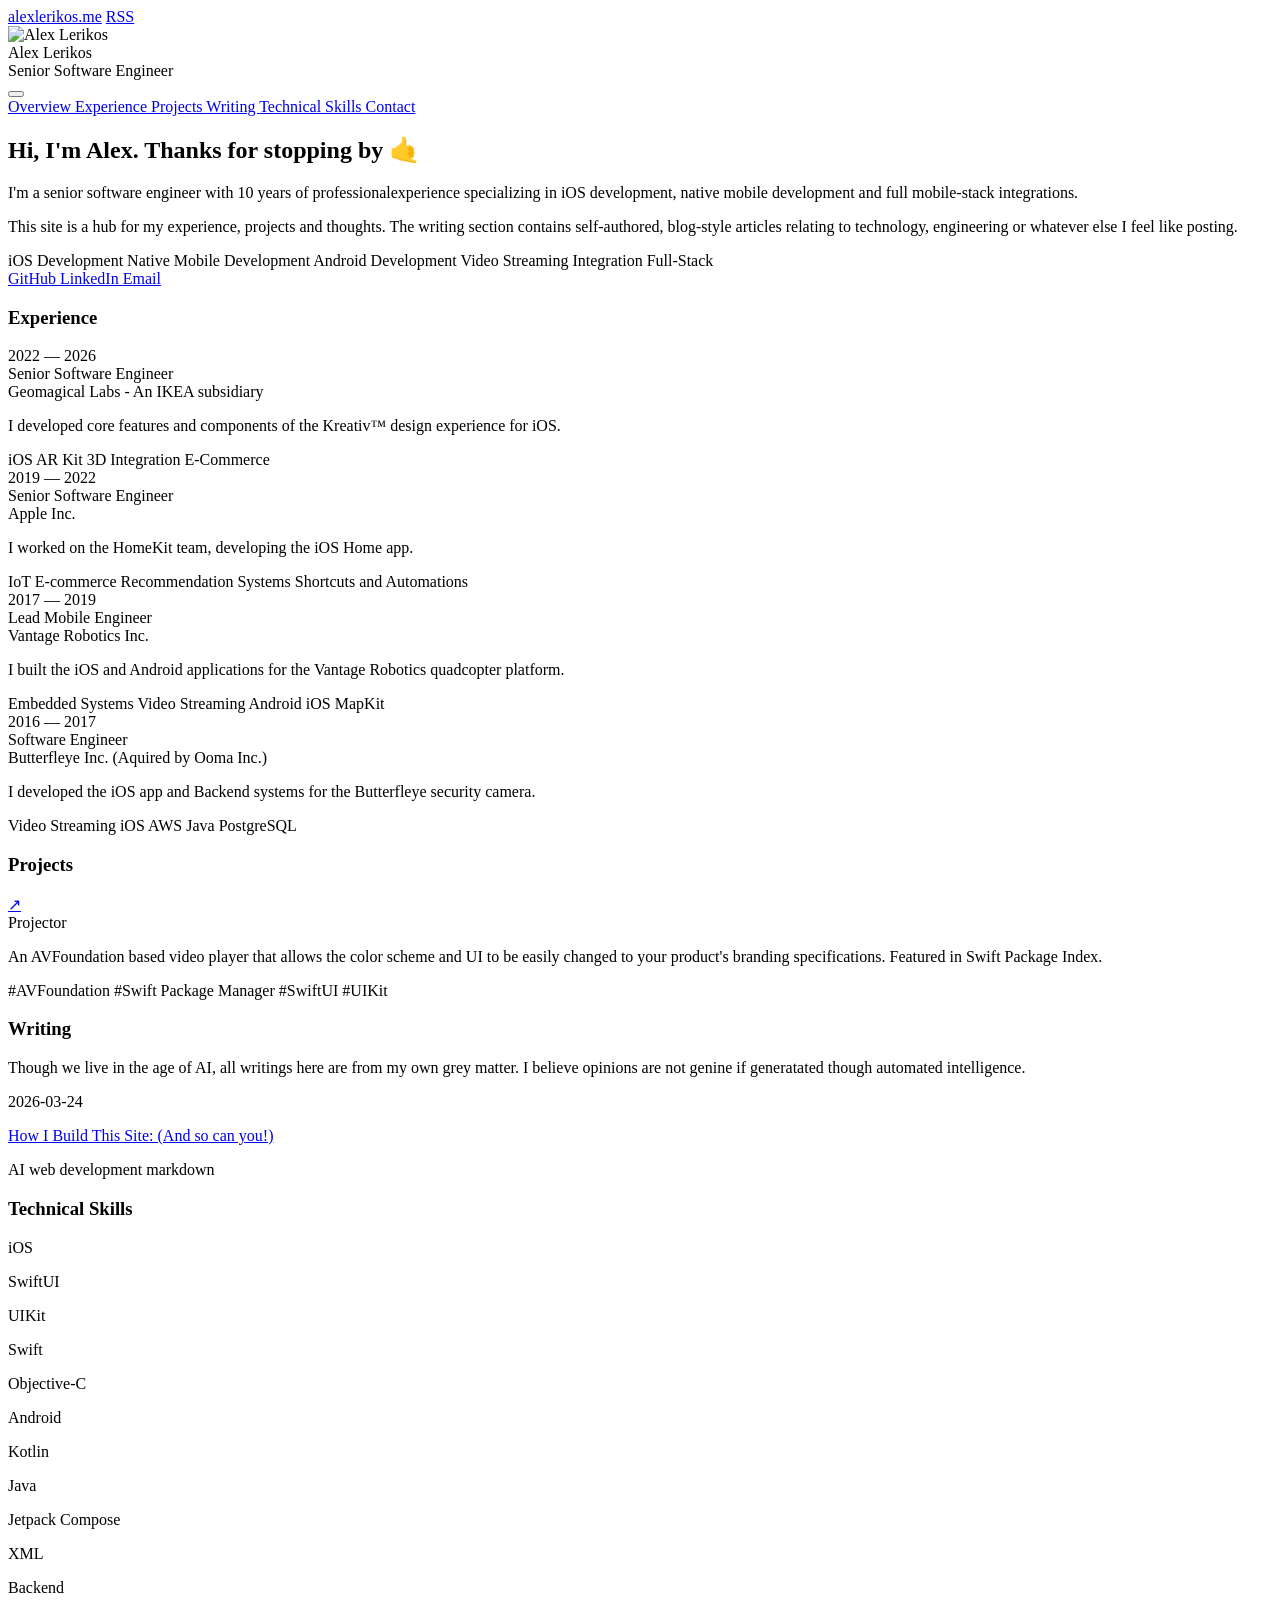
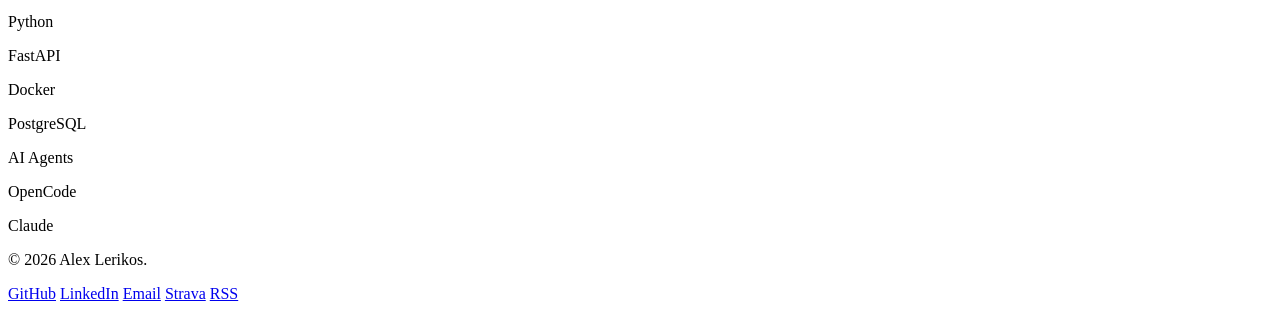
==== public/alexlerikos.me/index.html @ e679f63d "updated article and moved writing prompt below writing page" ====
<!doctype html>
<html lang="en">
    <head>
        <meta charset="UTF-8" />
        <meta name="viewport" content="width=device-width, initial-scale=1.0" />
        <title>alexlerikos.me</title>
        <link rel="icon" href="/assets/favicon.ico" sizes="32x32" />
        <link rel="icon" href="/assets/favicon.svg" type="image/svg+xml" />
        <link rel="stylesheet" href="/style.css" />
        <link
            rel="alternate"
            type="application/rss+xml"
            title="alexlerikos.me"
            href="/feed/"
        />
    </head>
    <body class="page-index">
        <!-- top nav kept in DOM for pandoc (hidden by CSS on index) -->
        <nav>
            <div class="name-rss">
                <a class="name-mark" href="/">alexlerikos.me</a>
                <a href="/feed/" class="rss-feed-link"
                    ><span class="rss-icon"></span> RSS</a
                >
            </div>
        </nav>

        <!-- Sidebar -->
        <aside class="sidebar">
            <div class="sidebar-profile">
                <img
                    alt="Alex Lerikos"
                    class="sidebar-photo"
                    src="/profile.webp"
                />
                <div class="sidebar-name">Alex Lerikos</div>
                <div class="sidebar-title">Senior Software Engineer</div>
                <div class="sidebar-social">
                    <a
                        href="https://github.com/alexlerikos"
                        class="social-link social-github"
                        aria-label="GitHub"
                    ></a>
                    <a
                        href="https://www.linkedin.com/in/alex-lerikos-b4122a3b"
                        class="social-link social-linkedin"
                        aria-label="LinkedIn"
                    ></a>
                    <a
                        href="mailto:alex@alexlerikos.me"
                        class="social-link social-email"
                        aria-label="Email"
                    ></a>
                    <a
                        href="https://www.strava.com/athletes/580787"
                        class="social-link social-strava"
                        aria-label="Strava"
                    ></a>
                    <a
                        href="/feed/"
                        class="social-link social-rss"
                        aria-label="RSS Feed"
                    ></a>
                </div>
            </div>
            <button
                class="sidebar-menu-toggle"
                aria-label="Toggle navigation"
                aria-expanded="false"
                aria-controls="sidebar-nav"
            >
                <span class="sidebar-menu-icon"></span>
            </button>
            <nav class="sidebar-nav" id="sidebar-nav">
                <a href="#overview">
                    <span class="nav-icon nav-icon-person"></span>
                    Overview
                </a>
                <a href="#experience">
                    <span class="nav-icon nav-icon-work"></span>
                    Experience
                </a>
                <a href="#projects">
                    <span class="nav-icon nav-icon-terminal"></span>
                    Projects
                </a>
                <a href="#articles">
                    <span class="nav-icon nav-icon-article"></span>
                    Writing
                </a>
                <a href="#skills">
                    <span class="nav-icon nav-icon-layers"></span>
                    Technical Skills
                </a>
                <a href="#contact">
                    <span class="nav-icon nav-icon-mail"></span>
                    Contact
                </a>
            </nav>
        </aside>

        <!-- Content -->
        <main class="index-main">
            <!-- Overview -->
            <section class="index-section" id="overview">
                <div class="editorial-grid">
                    <div>
                        <h2 class="hero-headline">
                            Hi, I'm Alex. Thanks for stopping by 🤙
                        </h2>
                        <p class="hero-body">
                            I'm a senior software engineer with 10 years of
                            professionalexperience specializing in iOS
                            development, native mobile development and full
                            mobile-stack integrations.
                        </p>
                        <p class="hero-body">
                            This site is a hub for my experience, projects and
                            thoughts. The writing section contains self-authored, blog-style
                            articles relating to technology, engineering or
                            whatever else I feel like posting.
                        </p>
                        <div class="hero-tags">
                            <span class="hero-tag">iOS Development</span>
                            <span class="hero-tag"
                                >Native Mobile Development</span
                            >
                            <span class="hero-tag">Android Development</span>
                            <span class="hero-tag"
                                >Video Streaming Integration</span
                            >
                            <span class="hero-tag">Full-Stack</span>
                        </div>
                        <div class="hero-links">
                            <a href="https://github.com/alexlerikos">
                                <span
                                    class="link-icon social-link social-github"
                                ></span>
                                GitHub
                            </a>
                            <a
                                href="https://www.linkedin.com/in/alex-lerikos-b4122a3b"
                            >
                                <span
                                    class="link-icon social-link social-linkedin"
                                ></span>
                                LinkedIn
                            </a>
                            <a href="mailto:alex@alexlerikos.me">
                                <span
                                    class="link-icon social-link social-email"
                                ></span>
                                Email
                            </a>
                        </div>
                    </div>
                </div>
            </section>

            <!-- Experience -->
            <section class="index-section" id="experience">
                <h3 class="section-heading">Experience</h3>
                <div>
                    <div class="exp-item">
                        <div class="exp-date">2022 &mdash; 2026</div>
                        <div>
                            <div class="exp-role">Senior Software Engineer</div>
                            <div class="exp-company">
                                Geomagical Labs - An IKEA subsidiary
                            </div>
                            <p class="exp-desc">
                                I developed core features and components of the
                                Kreativ™ design experience for iOS.
                            </p>
                            <div class="exp-tags">
                                <span class="exp-tag">iOS</span>
                                <span class="exp-tag">AR Kit</span>
                                <span class="exp-tag">3D Integration</span>
                                <span class="exp-tag">E-Commerce</span>
                            </div>
                        </div>
                    </div>
                    <div class="exp-item">
                        <div class="exp-date">2019 &mdash; 2022</div>
                        <div>
                            <div class="exp-role">Senior Software Engineer</div>
                            <div class="exp-company">Apple Inc.</div>
                            <p class="exp-desc">
                                I worked on the HomeKit team, developing the iOS
                                Home app.
                            </p>
                            <div class="exp-tags">
                                <span class="exp-tag">IoT</span>
                                <span class="exp-tag">E-commerce</span>
                                <span class="exp-tag"
                                    >Recommendation Systems</span
                                >
                                <span class="exp-tag"
                                    >Shortcuts and Automations</span
                                >
                            </div>
                        </div>
                    </div>
                    </div>
                    <div class="exp-item">
                        <div class="exp-date">2017 &mdash; 2019</div>
                        <div>
                            <div class="exp-role">Lead Mobile Engineer</div>
                            <div class="exp-company">Vantage Robotics Inc.</div>
                            <p class="exp-desc">
                                I built the iOS and Android applications for the
                                Vantage Robotics quadcopter platform.
                            </p>
                            <div class="exp-tags">
                                <span class="exp-tag">Embedded Systems</span>
                                <span class="exp-tag">Video Streaming</span>
                                <span class="exp-tag">Android</span>
                                <span class="exp-tag">iOS</span>
                                <span class="exp-tag">MapKit</span>
                            </div>
                        </div>
                    </div>
                    <div class="exp-item">
                        <div class="exp-date">2016 &mdash; 2017</div>
                        <div>
                            <div class="exp-role">Software Engineer</div>
                            <div class="exp-company">
                                Butterfleye Inc. (Aquired by Ooma Inc.)
                            </div>
                            <p class="exp-desc">
                                I developed the iOS app and Backend systems for
                                the Butterfleye security camera.
                            </p>
                            <div class="exp-tags">
                                <span class="exp-tag">Video Streaming</span>
                                <span class="exp-tag">iOS</span>
                                <span class="exp-tag">AWS</span>
                                <span class="exp-tag">Java</span>
                                <span class="exp-tag">PostgreSQL</span>
                            </div>
                        </div>
                    </div>
                </div>
            </section>

            <!-- Projects -->
            <section class="index-section" id="projects">
                <h3 class="section-heading">Projects</h3>
                <div class="project-grid">
                    <div class="project-card">
                        <div class="project-card-header">
                            <span class="project-card-icon icon-hub"></span>
                            <a class="project-card-link" href="https://github.com/alexlerikos/Projector"> &nearr; </a>
                        </div>
                        <div class="project-card-title">
                            Projector
                        </div>
                        <p class="project-card-desc">
                            An AVFoundation based video player that allows the color scheme and UI to be easily changed to your product's branding specifications.
                            Featured in Swift Package Index.
                        </p>
                        <div class="project-card-tags">
                            <span>#AVFoundation</span>
                            <span>#Swift Package Manager</span>
                            <span>#SwiftUI</span>
                            <span>#UIKit</span>
                        </div>
                    </div>
                </div>
            </section>

            <!-- Articles (dynamic — pandoc injects here) -->
            <section class="index-section" id="articles">
                <h3 class="section-heading">Writing</h3>
                <p class="hero-body">
                    Though we live in the age of AI, all writings here
                    are from my own grey matter. I believe opinions
                    are not genine if generatated though automated
                    intelligence.
                </p>
                <div class="post-list">
                <div class="post-item">
                <p><span class="post-date">2026-03-24</span></p>
                <p><a href="/writing/article-1-How-I-Built-This-Site/"
                class="post-title">How I Build This Site: (And so can
                you!)</a></p>
                <div class="post-tags">
                <p><span class="tag">AI</span> <span class="tag">web
                development</span> <span class="tag">markdown</span></p>
                </div>
                </div>
                </div>
            </section>

            <!-- Skills -->
            <section class="index-section" id="skills">
                <h3 class="section-heading">Technical Skills</h3>
                    <div class="tech-stack-grid">
                        <div>
                            <p class="tech-stack-category">iOS</p>
                            <p class="tech-stack-items">
                                SwiftUI
                            </p>
                            <p class="tech-stack-items">
                                UIKit
                            </p>
                            <p class="tech-stack-items">
                                Swift
                            </p>
                            <p class="tech-stack-items">
                                Objective-C
                            </p>
                        </div>
                        <div>
                            <p class="tech-stack-category">Android</p>
                            <p class="tech-stack-items">
                                Kotlin
                            </p>
                            <p class="tech-stack-items">
                                Java
                            </p>
                            <p class="tech-stack-items">
                                Jetpack Compose
                            </p>
                            <p class="tech-stack-items">
                                XML
                            </p>
                        </div>
                        <div>
                            <p class="tech-stack-category">Backend</p>
                            <p class="tech-stack-items">
                                Python
                            </p>
                            <p class="tech-stack-items">
                                FastAPI
                            </p>
                            <p class="tech-stack-items">
                                Docker
                            </p>
                            <p class="tech-stack-items">
                                PostgreSQL
                            </p>
                        </div>
                        <div>
                            <p class="tech-stack-category">AI Agents</p>
                            <p class="tech-stack-items">
                                OpenCode
                            </p>
                            <p class="tech-stack-items">
                                Claude
                            </p>
                        </div>
                    </div>
            </section>

            <!-- Footer -->
            <footer class="index-footer" id="contact">
                <p class="index-footer-copy">&copy; 2026 Alex Lerikos.</p>
                <div class="index-footer-links">
                    <a href="https://github.com/alexlerikos">GitHub</a>
                    <a href="https://www.linkedin.com/in/alex-lerikos-b4122a3b"
                        >LinkedIn</a
                    >
                    <a href="mailto:alex@alexlerikos.me">Email</a>
                    <a href="https://www.strava.com/athletes/580787">Strava</a>
                    <a href="/feed/">RSS</a>
                </div>
            </footer>
        </main>
        <script>
            (function () {
                var btn = document.querySelector(".sidebar-menu-toggle");
                var aside = document.querySelector(".sidebar");
                if (!btn) return;
                btn.addEventListener("click", function () {
                    var open = aside.classList.toggle("nav-open");
                    btn.setAttribute("aria-expanded", open ? "true" : "false");
                });
                document.addEventListener("click", function (e) {
                    if (!aside.contains(e.target)) {
                        aside.classList.remove("nav-open");
                        btn.setAttribute("aria-expanded", "false");
                    }
                });
                aside.querySelectorAll(".sidebar-nav a").forEach(function (a) {
                    a.addEventListener("click", function () {
                        aside.classList.remove("nav-open");
                        btn.setAttribute("aria-expanded", "false");
                    });
                });
            })();
        </script>
    </body>
</html>
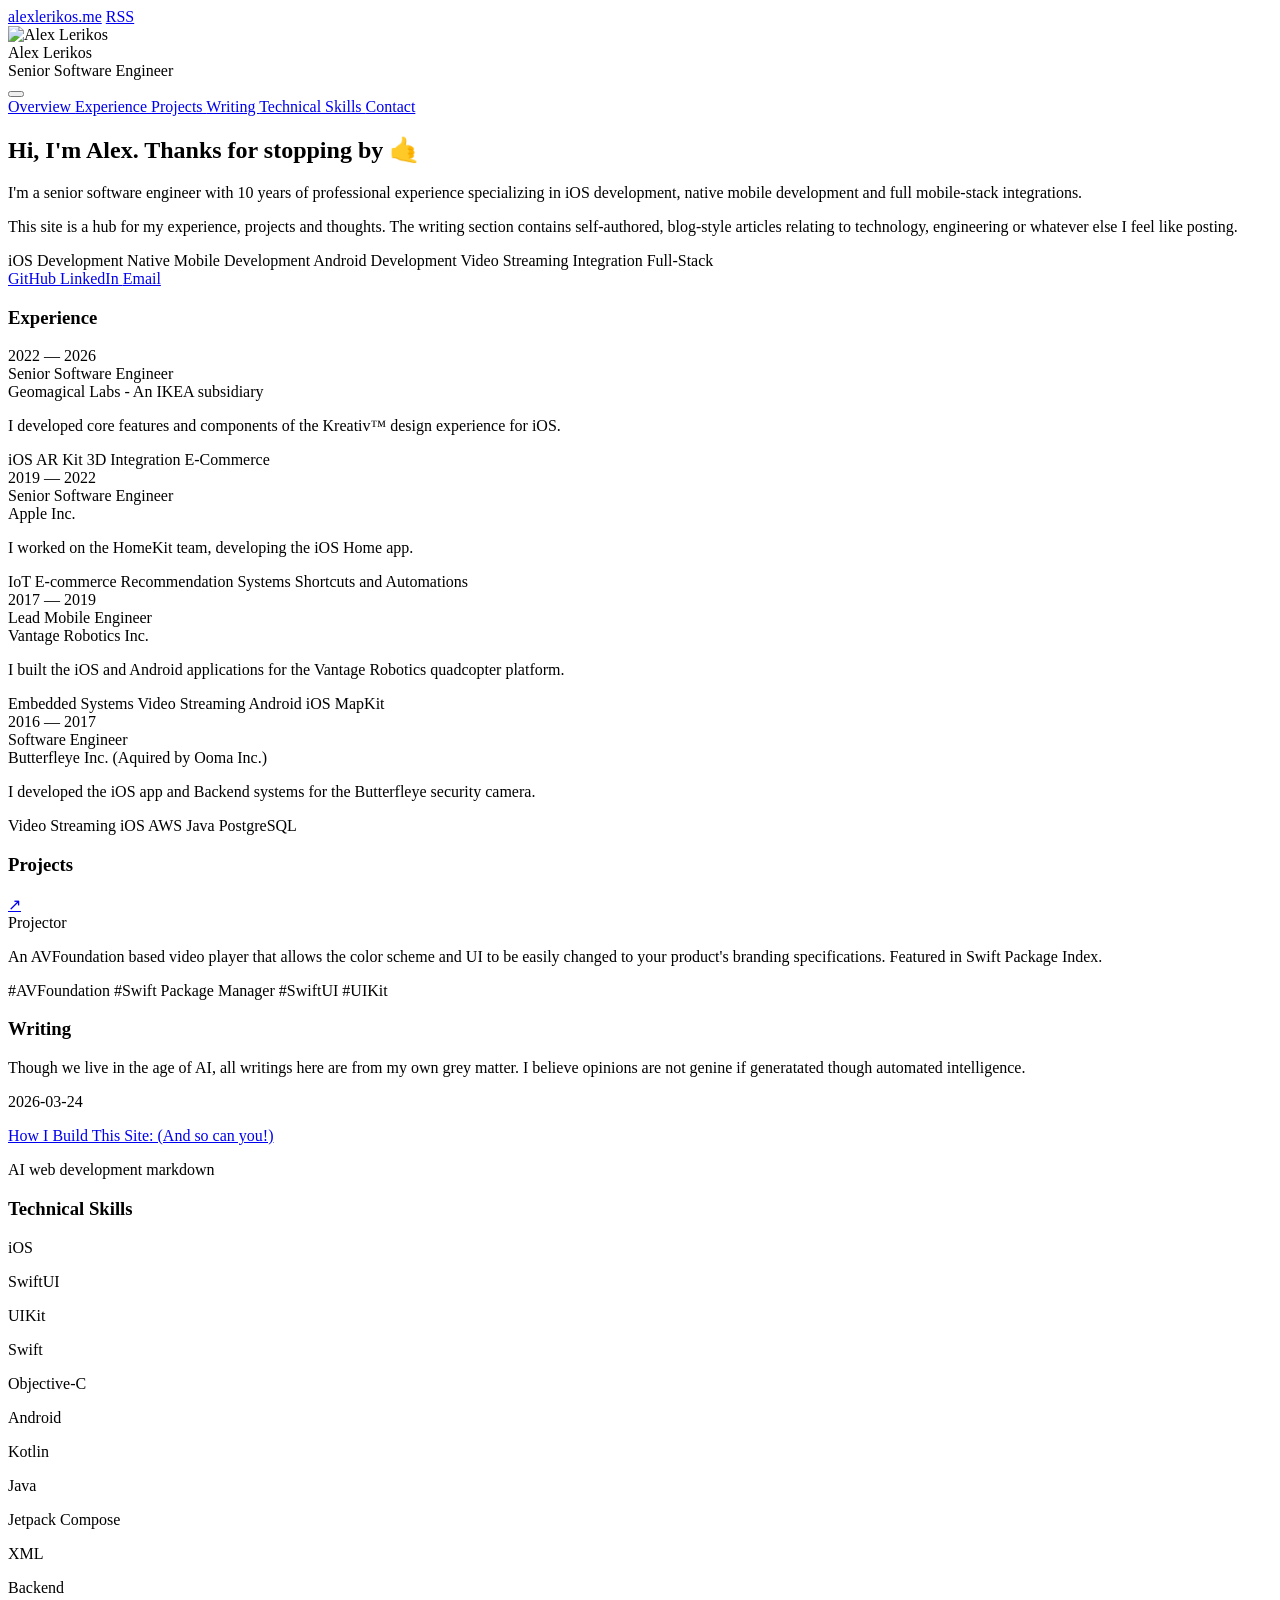
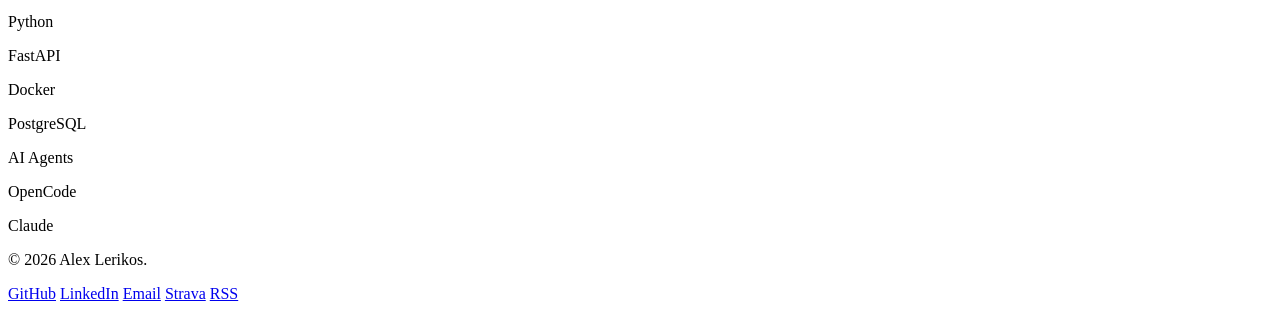
==== commit aa9640e4: "updated" ====
--- a/public/alexlerikos.me/index.html
+++ b/public/alexlerikos.me/index.html
@@ -110,7 +110,7 @@
                         </h2>
                         <p class="hero-body">
                             I'm a senior software engineer with 10 years of
-                            professionalexperience specializing in iOS
+                            professional experience specializing in iOS
                             development, native mobile development and full
                             mobile-stack integrations.
                         </p>
@@ -272,7 +272,7 @@
             <!-- Articles (dynamic — pandoc injects here) -->
             <section class="index-section" id="articles">
                 <h3 class="section-heading">Writing</h3>
-                <p class="hero-body">
+                <p class="writing-desc">
                     Though we live in the age of AI, all writings here
                     are from my own grey matter. I believe opinions
                     are not genine if generatated though automated
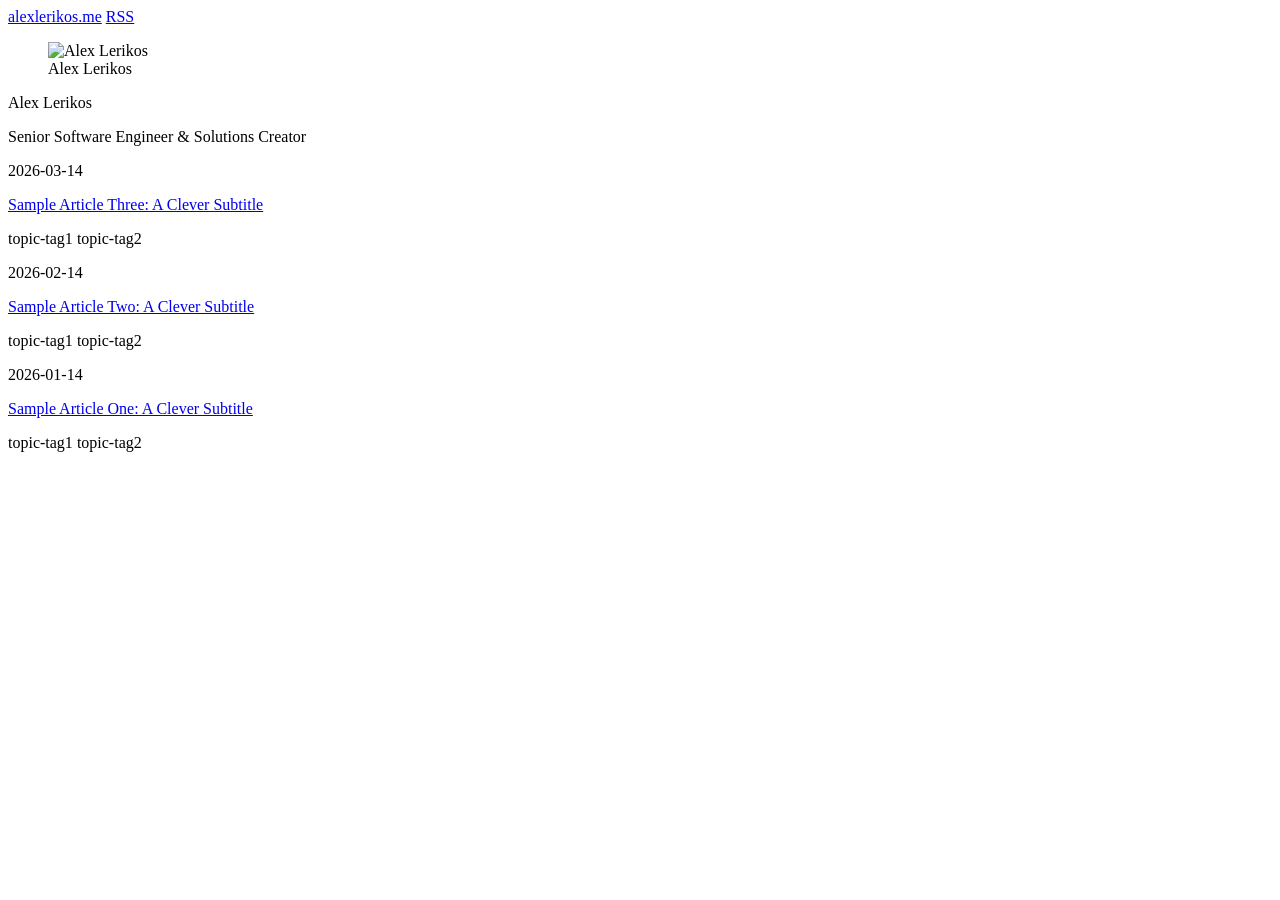
==== commit fe30f5de: "Revert "Layout 2.0"" ====
--- a/public/alexlerikos.me/index.html
+++ b/public/alexlerikos.me/index.html
@@ -4,8 +4,8 @@
         <meta charset="UTF-8" />
         <meta name="viewport" content="width=device-width, initial-scale=1.0" />
         <title>alexlerikos.me</title>
-        <link rel="icon" href="/assets/favicon.ico" sizes="32x32" />
-        <link rel="icon" href="/assets/favicon.svg" type="image/svg+xml" />
+        <link rel="icon" href="/favicon.ico" sizes="32x32" />
+        <link rel="icon" href="/favicon.svg" type="image/svg+xml" />
         <link rel="stylesheet" href="/style.css" />
         <link
             rel="alternate"
@@ -15,7 +15,6 @@
         />
     </head>
     <body class="page-index">
-        <!-- top nav kept in DOM for pandoc (hidden by CSS on index) -->
         <nav>
             <div class="name-rss">
                 <a class="name-mark" href="/">alexlerikos.me</a>
@@ -25,370 +24,59 @@
             </div>
         </nav>
 
-        <!-- Sidebar -->
-        <aside class="sidebar">
-            <div class="sidebar-profile">
-                <img
-                    alt="Alex Lerikos"
-                    class="sidebar-photo"
-                    src="/profile.webp"
-                />
-                <div class="sidebar-name">Alex Lerikos</div>
-                <div class="sidebar-title">Senior Software Engineer</div>
-                <div class="sidebar-social">
-                    <a
-                        href="https://github.com/alexlerikos"
-                        class="social-link social-github"
-                        aria-label="GitHub"
-                    ></a>
-                    <a
-                        href="https://www.linkedin.com/in/alex-lerikos-b4122a3b"
-                        class="social-link social-linkedin"
-                        aria-label="LinkedIn"
-                    ></a>
-                    <a
-                        href="mailto:alex@alexlerikos.me"
-                        class="social-link social-email"
-                        aria-label="Email"
-                    ></a>
-                    <a
-                        href="https://www.strava.com/athletes/580787"
-                        class="social-link social-strava"
-                        aria-label="Strava"
-                    ></a>
-                    <a
-                        href="/feed/"
-                        class="social-link social-rss"
-                        aria-label="RSS Feed"
-                    ></a>
-                </div>
+        <section>
+            <div class="profile">
+            <figure>
+            <img src="/profile.webp" class="profile-photo"
+            alt="Alex Lerikos" />
+            <figcaption aria-hidden="true">Alex Lerikos</figcaption>
+            </figure>
+            <p><span class="profile-name">Alex Lerikos</span></p>
+            <p><span class="profile-title">Senior Software Engineer
+            &amp; Solutions Creator</span></p>
+            <div class="social-links">
+            <p><a href="https://github.com/alexlerikos"
+            class="social-link social-github" aria-label="GitHub"></a>
+            <a href="https://www.linkedin.com/in/alex-lerikos-b4122a3b"
+            class="social-link social-linkedin"
+            aria-label="LinkedIn"></a> <a
+            href="https://www.strava.com/athletes/580787"
+            class="social-link social-strava"
+            aria-label="Strava"></a></p>
             </div>
-            <button
-                class="sidebar-menu-toggle"
-                aria-label="Toggle navigation"
-                aria-expanded="false"
-                aria-controls="sidebar-nav"
-            >
-                <span class="sidebar-menu-icon"></span>
-            </button>
-            <nav class="sidebar-nav" id="sidebar-nav">
-                <a href="#overview">
-                    <span class="nav-icon nav-icon-person"></span>
-                    Overview
-                </a>
-                <a href="#experience">
-                    <span class="nav-icon nav-icon-work"></span>
-                    Experience
-                </a>
-                <a href="#projects">
-                    <span class="nav-icon nav-icon-terminal"></span>
-                    Projects
-                </a>
-                <a href="#articles">
-                    <span class="nav-icon nav-icon-article"></span>
-                    Writing
-                </a>
-                <a href="#skills">
-                    <span class="nav-icon nav-icon-layers"></span>
-                    Technical Skills
-                </a>
-                <a href="#contact">
-                    <span class="nav-icon nav-icon-mail"></span>
-                    Contact
-                </a>
-            </nav>
-        </aside>
-
-        <!-- Content -->
-        <main class="index-main">
-            <!-- Overview -->
-            <section class="index-section" id="overview">
-                <div class="editorial-grid">
-                    <div>
-                        <h2 class="hero-headline">
-                            Hi, I'm Alex. Thanks for stopping by 🤙
-                        </h2>
-                        <p class="hero-body">
-                            I'm a senior software engineer with 10 years of
-                            professional experience specializing in iOS
-                            development, native mobile development and full
-                            mobile-stack integrations.
-                        </p>
-                        <p class="hero-body">
-                            This site is a hub for my experience, projects and
-                            thoughts. The writing section contains self-authored, blog-style
-                            articles relating to technology, engineering or
-                            whatever else I feel like posting.
-                        </p>
-                        <div class="hero-tags">
-                            <span class="hero-tag">iOS Development</span>
-                            <span class="hero-tag"
-                                >Native Mobile Development</span
-                            >
-                            <span class="hero-tag">Android Development</span>
-                            <span class="hero-tag"
-                                >Video Streaming Integration</span
-                            >
-                            <span class="hero-tag">Full-Stack</span>
-                        </div>
-                        <div class="hero-links">
-                            <a href="https://github.com/alexlerikos">
-                                <span
-                                    class="link-icon social-link social-github"
-                                ></span>
-                                GitHub
-                            </a>
-                            <a
-                                href="https://www.linkedin.com/in/alex-lerikos-b4122a3b"
-                            >
-                                <span
-                                    class="link-icon social-link social-linkedin"
-                                ></span>
-                                LinkedIn
-                            </a>
-                            <a href="mailto:alex@alexlerikos.me">
-                                <span
-                                    class="link-icon social-link social-email"
-                                ></span>
-                                Email
-                            </a>
-                        </div>
-                    </div>
-                </div>
-            </section>
-
-            <!-- Experience -->
-            <section class="index-section" id="experience">
-                <h3 class="section-heading">Experience</h3>
-                <div>
-                    <div class="exp-item">
-                        <div class="exp-date">2022 &mdash; 2026</div>
-                        <div>
-                            <div class="exp-role">Senior Software Engineer</div>
-                            <div class="exp-company">
-                                Geomagical Labs - An IKEA subsidiary
-                            </div>
-                            <p class="exp-desc">
-                                I developed core features and components of the
-                                Kreativ™ design experience for iOS.
-                            </p>
-                            <div class="exp-tags">
-                                <span class="exp-tag">iOS</span>
-                                <span class="exp-tag">AR Kit</span>
-                                <span class="exp-tag">3D Integration</span>
-                                <span class="exp-tag">E-Commerce</span>
-                            </div>
-                        </div>
-                    </div>
-                    <div class="exp-item">
-                        <div class="exp-date">2019 &mdash; 2022</div>
-                        <div>
-                            <div class="exp-role">Senior Software Engineer</div>
-                            <div class="exp-company">Apple Inc.</div>
-                            <p class="exp-desc">
-                                I worked on the HomeKit team, developing the iOS
-                                Home app.
-                            </p>
-                            <div class="exp-tags">
-                                <span class="exp-tag">IoT</span>
-                                <span class="exp-tag">E-commerce</span>
-                                <span class="exp-tag"
-                                    >Recommendation Systems</span
-                                >
-                                <span class="exp-tag"
-                                    >Shortcuts and Automations</span
-                                >
-                            </div>
-                        </div>
-                    </div>
-                    </div>
-                    <div class="exp-item">
-                        <div class="exp-date">2017 &mdash; 2019</div>
-                        <div>
-                            <div class="exp-role">Lead Mobile Engineer</div>
-                            <div class="exp-company">Vantage Robotics Inc.</div>
-                            <p class="exp-desc">
-                                I built the iOS and Android applications for the
-                                Vantage Robotics quadcopter platform.
-                            </p>
-                            <div class="exp-tags">
-                                <span class="exp-tag">Embedded Systems</span>
-                                <span class="exp-tag">Video Streaming</span>
-                                <span class="exp-tag">Android</span>
-                                <span class="exp-tag">iOS</span>
-                                <span class="exp-tag">MapKit</span>
-                            </div>
-                        </div>
-                    </div>
-                    <div class="exp-item">
-                        <div class="exp-date">2016 &mdash; 2017</div>
-                        <div>
-                            <div class="exp-role">Software Engineer</div>
-                            <div class="exp-company">
-                                Butterfleye Inc. (Aquired by Ooma Inc.)
-                            </div>
-                            <p class="exp-desc">
-                                I developed the iOS app and Backend systems for
-                                the Butterfleye security camera.
-                            </p>
-                            <div class="exp-tags">
-                                <span class="exp-tag">Video Streaming</span>
-                                <span class="exp-tag">iOS</span>
-                                <span class="exp-tag">AWS</span>
-                                <span class="exp-tag">Java</span>
-                                <span class="exp-tag">PostgreSQL</span>
-                            </div>
-                        </div>
-                    </div>
-                </div>
-            </section>
-
-            <!-- Projects -->
-            <section class="index-section" id="projects">
-                <h3 class="section-heading">Projects</h3>
-                <div class="project-grid">
-                    <div class="project-card">
-                        <div class="project-card-header">
-                            <span class="project-card-icon icon-hub"></span>
-                            <a class="project-card-link" href="https://github.com/alexlerikos/Projector"> &nearr; </a>
-                        </div>
-                        <div class="project-card-title">
-                            Projector
-                        </div>
-                        <p class="project-card-desc">
-                            An AVFoundation based video player that allows the color scheme and UI to be easily changed to your product's branding specifications.
-                            Featured in Swift Package Index.
-                        </p>
-                        <div class="project-card-tags">
-                            <span>#AVFoundation</span>
-                            <span>#Swift Package Manager</span>
-                            <span>#SwiftUI</span>
-                            <span>#UIKit</span>
-                        </div>
-                    </div>
-                </div>
-            </section>
-
-            <!-- Articles (dynamic — pandoc injects here) -->
-            <section class="index-section" id="articles">
-                <h3 class="section-heading">Writing</h3>
-                <p class="writing-desc">
-                    Though we live in the age of AI, all writings here
-                    are from my own grey matter. I believe opinions
-                    are not genine if generatated though automated
-                    intelligence.
-                </p>
-                <div class="post-list">
-                <div class="post-item">
-                <p><span class="post-date">2026-03-24</span></p>
-                <p><a href="/writing/article-1-How-I-Built-This-Site/"
-                class="post-title">How I Build This Site: (And so can
-                you!)</a></p>
-                <div class="post-tags">
-                <p><span class="tag">AI</span> <span class="tag">web
-                development</span> <span class="tag">markdown</span></p>
-                </div>
-                </div>
-                </div>
-            </section>
-
-            <!-- Skills -->
-            <section class="index-section" id="skills">
-                <h3 class="section-heading">Technical Skills</h3>
-                    <div class="tech-stack-grid">
-                        <div>
-                            <p class="tech-stack-category">iOS</p>
-                            <p class="tech-stack-items">
-                                SwiftUI
-                            </p>
-                            <p class="tech-stack-items">
-                                UIKit
-                            </p>
-                            <p class="tech-stack-items">
-                                Swift
-                            </p>
-                            <p class="tech-stack-items">
-                                Objective-C
-                            </p>
-                        </div>
-                        <div>
-                            <p class="tech-stack-category">Android</p>
-                            <p class="tech-stack-items">
-                                Kotlin
-                            </p>
-                            <p class="tech-stack-items">
-                                Java
-                            </p>
-                            <p class="tech-stack-items">
-                                Jetpack Compose
-                            </p>
-                            <p class="tech-stack-items">
-                                XML
-                            </p>
-                        </div>
-                        <div>
-                            <p class="tech-stack-category">Backend</p>
-                            <p class="tech-stack-items">
-                                Python
-                            </p>
-                            <p class="tech-stack-items">
-                                FastAPI
-                            </p>
-                            <p class="tech-stack-items">
-                                Docker
-                            </p>
-                            <p class="tech-stack-items">
-                                PostgreSQL
-                            </p>
-                        </div>
-                        <div>
-                            <p class="tech-stack-category">AI Agents</p>
-                            <p class="tech-stack-items">
-                                OpenCode
-                            </p>
-                            <p class="tech-stack-items">
-                                Claude
-                            </p>
-                        </div>
-                    </div>
-            </section>
-
-            <!-- Footer -->
-            <footer class="index-footer" id="contact">
-                <p class="index-footer-copy">&copy; 2026 Alex Lerikos.</p>
-                <div class="index-footer-links">
-                    <a href="https://github.com/alexlerikos">GitHub</a>
-                    <a href="https://www.linkedin.com/in/alex-lerikos-b4122a3b"
-                        >LinkedIn</a
-                    >
-                    <a href="mailto:alex@alexlerikos.me">Email</a>
-                    <a href="https://www.strava.com/athletes/580787">Strava</a>
-                    <a href="/feed/">RSS</a>
-                </div>
-            </footer>
-        </main>
-        <script>
-            (function () {
-                var btn = document.querySelector(".sidebar-menu-toggle");
-                var aside = document.querySelector(".sidebar");
-                if (!btn) return;
-                btn.addEventListener("click", function () {
-                    var open = aside.classList.toggle("nav-open");
-                    btn.setAttribute("aria-expanded", open ? "true" : "false");
-                });
-                document.addEventListener("click", function (e) {
-                    if (!aside.contains(e.target)) {
-                        aside.classList.remove("nav-open");
-                        btn.setAttribute("aria-expanded", "false");
-                    }
-                });
-                aside.querySelectorAll(".sidebar-nav a").forEach(function (a) {
-                    a.addEventListener("click", function () {
-                        aside.classList.remove("nav-open");
-                        btn.setAttribute("aria-expanded", "false");
-                    });
-                });
-            })();
-        </script>
+            </div>
+            <div class="post-list">
+            <div class="post-item">
+            <p><span class="post-date">2026-03-14</span></p>
+            <p><a href="/writing/sample-article-three/"
+            class="post-title">Sample Article Three: A Clever
+            Subtitle</a></p>
+            <div class="post-tags">
+            <p><span class="tag">topic-tag1</span> <span
+            class="tag">topic-tag2</span></p>
+            </div>
+            </div>
+            <div class="post-item">
+            <p><span class="post-date">2026-02-14</span></p>
+            <p><a href="/writing/sample-article-two/"
+            class="post-title">Sample Article Two: A Clever
+            Subtitle</a></p>
+            <div class="post-tags">
+            <p><span class="tag">topic-tag1</span> <span
+            class="tag">topic-tag2</span></p>
+            </div>
+            </div>
+            <div class="post-item">
+            <p><span class="post-date">2026-01-14</span></p>
+            <p><a href="/writing/sample-article-one/"
+            class="post-title">Sample Article One: A Clever
+            Subtitle</a></p>
+            <div class="post-tags">
+            <p><span class="tag">topic-tag1</span> <span
+            class="tag">topic-tag2</span></p>
+            </div>
+            </div>
+            </div>
+        </section>
     </body>
 </html>
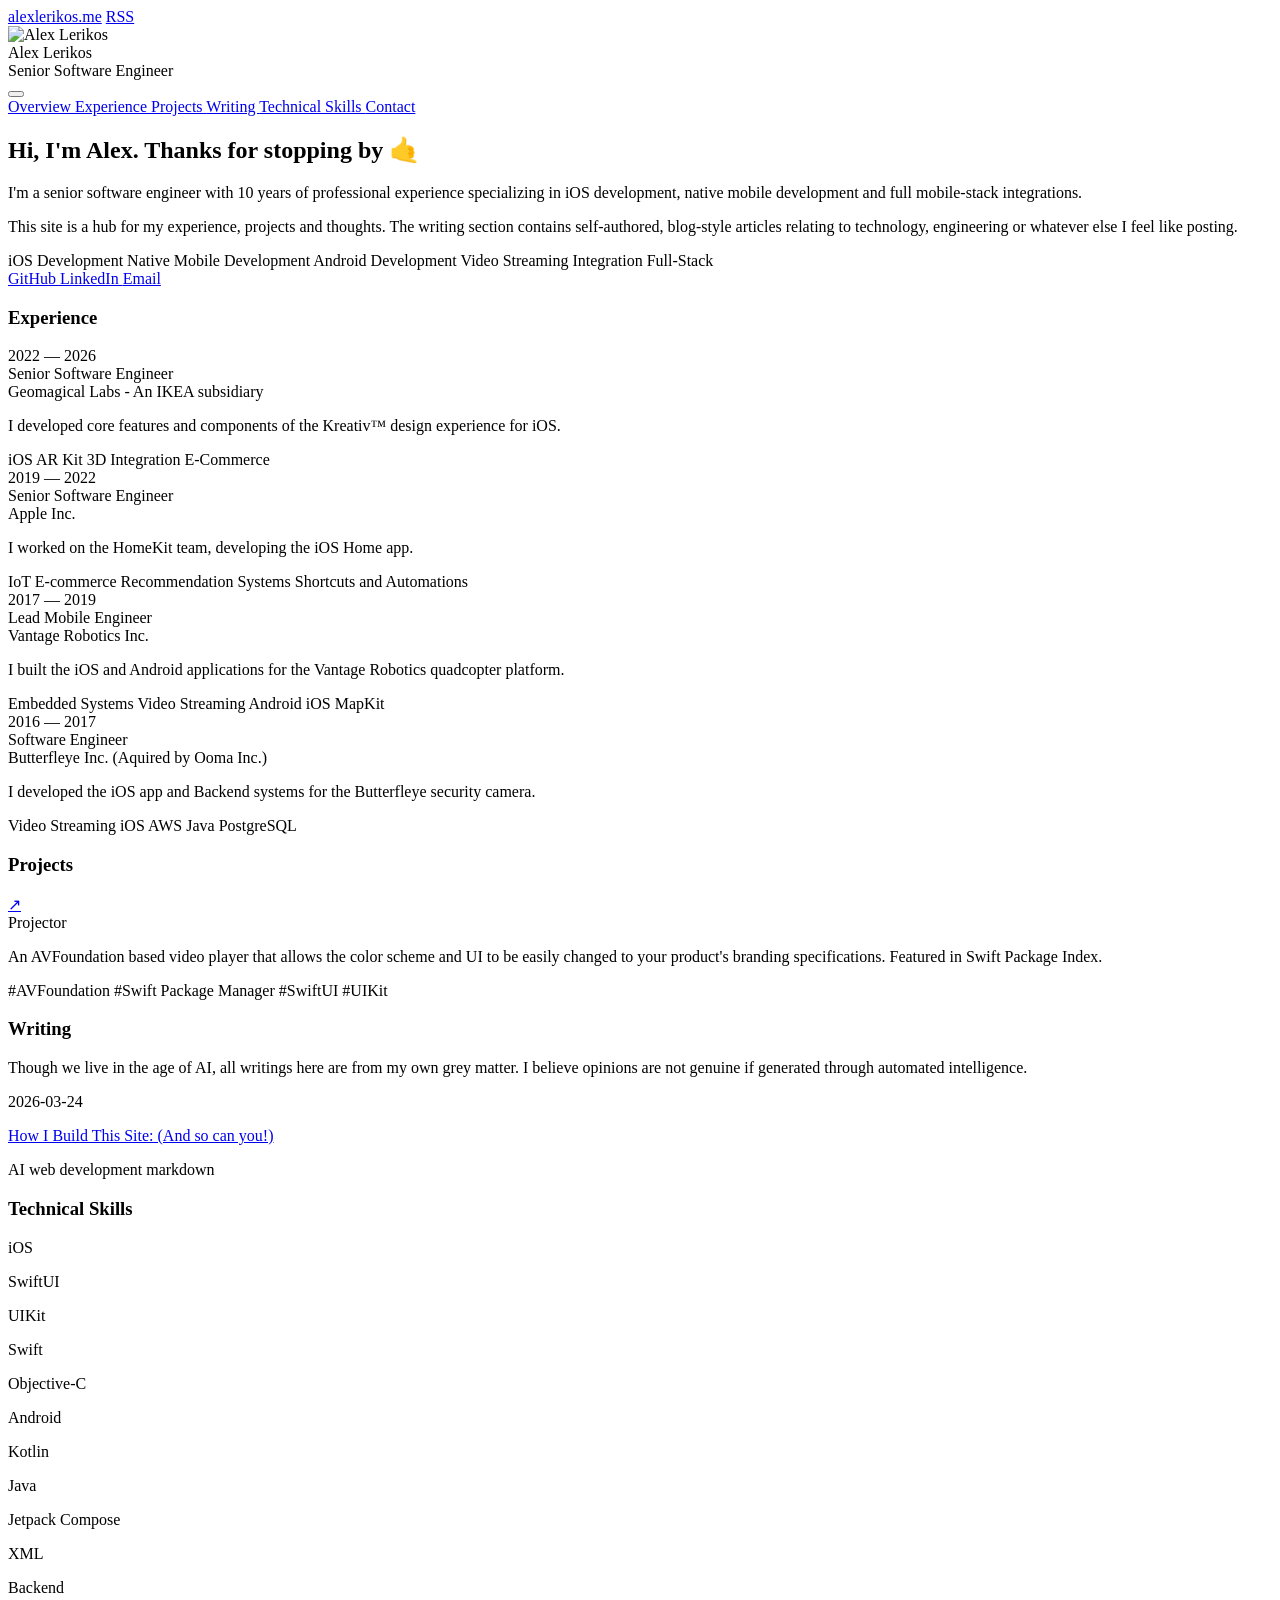
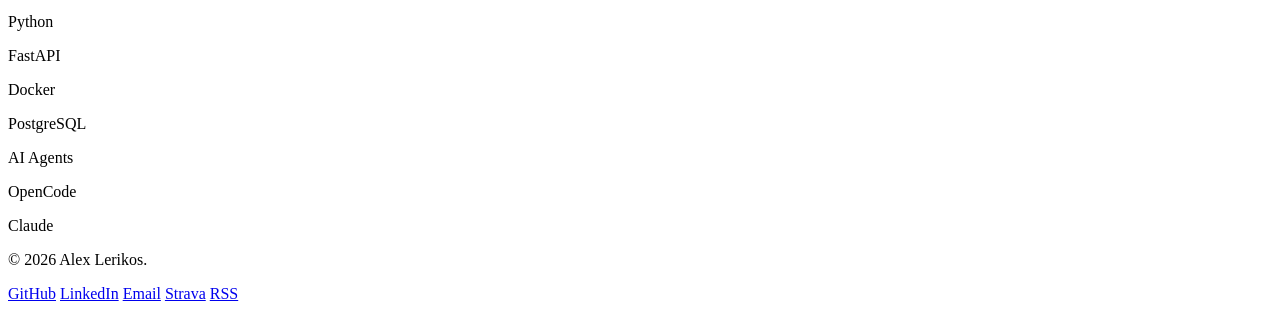
==== commit 0acb8474: "one more typo" ====
--- a/public/alexlerikos.me/index.html
+++ b/public/alexlerikos.me/index.html
@@ -4,8 +4,8 @@
         <meta charset="UTF-8" />
         <meta name="viewport" content="width=device-width, initial-scale=1.0" />
         <title>alexlerikos.me</title>
-        <link rel="icon" href="/favicon.ico" sizes="32x32" />
-        <link rel="icon" href="/favicon.svg" type="image/svg+xml" />
+        <link rel="icon" href="/assets/favicon.ico" sizes="32x32" />
+        <link rel="icon" href="/assets/favicon.svg" type="image/svg+xml" />
         <link rel="stylesheet" href="/style.css" />
         <link
             rel="alternate"
@@ -15,6 +15,7 @@
         />
     </head>
     <body class="page-index">
+        <!-- top nav kept in DOM for pandoc (hidden by CSS on index) -->
         <nav>
             <div class="name-rss">
                 <a class="name-mark" href="/">alexlerikos.me</a>
@@ -24,59 +25,370 @@
             </div>
         </nav>
 
-        <section>
-            <div class="profile">
-            <figure>
-            <img src="/profile.webp" class="profile-photo"
-            alt="Alex Lerikos" />
-            <figcaption aria-hidden="true">Alex Lerikos</figcaption>
-            </figure>
-            <p><span class="profile-name">Alex Lerikos</span></p>
-            <p><span class="profile-title">Senior Software Engineer
-            &amp; Solutions Creator</span></p>
-            <div class="social-links">
-            <p><a href="https://github.com/alexlerikos"
-            class="social-link social-github" aria-label="GitHub"></a>
-            <a href="https://www.linkedin.com/in/alex-lerikos-b4122a3b"
-            class="social-link social-linkedin"
-            aria-label="LinkedIn"></a> <a
-            href="https://www.strava.com/athletes/580787"
-            class="social-link social-strava"
-            aria-label="Strava"></a></p>
+        <!-- Sidebar -->
+        <aside class="sidebar">
+            <div class="sidebar-profile">
+                <img
+                    alt="Alex Lerikos"
+                    class="sidebar-photo"
+                    src="/profile.webp"
+                />
+                <div class="sidebar-name">Alex Lerikos</div>
+                <div class="sidebar-title">Senior Software Engineer</div>
+                <div class="sidebar-social">
+                    <a
+                        href="https://github.com/alexlerikos"
+                        class="social-link social-github"
+                        aria-label="GitHub"
+                    ></a>
+                    <a
+                        href="https://www.linkedin.com/in/alex-lerikos-b4122a3b"
+                        class="social-link social-linkedin"
+                        aria-label="LinkedIn"
+                    ></a>
+                    <a
+                        href="mailto:alex@alexlerikos.me"
+                        class="social-link social-email"
+                        aria-label="Email"
+                    ></a>
+                    <a
+                        href="https://www.strava.com/athletes/580787"
+                        class="social-link social-strava"
+                        aria-label="Strava"
+                    ></a>
+                    <a
+                        href="/feed/"
+                        class="social-link social-rss"
+                        aria-label="RSS Feed"
+                    ></a>
+                </div>
             </div>
-            </div>
-            <div class="post-list">
-            <div class="post-item">
-            <p><span class="post-date">2026-03-14</span></p>
-            <p><a href="/writing/sample-article-three/"
-            class="post-title">Sample Article Three: A Clever
-            Subtitle</a></p>
-            <div class="post-tags">
-            <p><span class="tag">topic-tag1</span> <span
-            class="tag">topic-tag2</span></p>
-            </div>
-            </div>
-            <div class="post-item">
-            <p><span class="post-date">2026-02-14</span></p>
-            <p><a href="/writing/sample-article-two/"
-            class="post-title">Sample Article Two: A Clever
-            Subtitle</a></p>
-            <div class="post-tags">
-            <p><span class="tag">topic-tag1</span> <span
-            class="tag">topic-tag2</span></p>
-            </div>
-            </div>
-            <div class="post-item">
-            <p><span class="post-date">2026-01-14</span></p>
-            <p><a href="/writing/sample-article-one/"
-            class="post-title">Sample Article One: A Clever
-            Subtitle</a></p>
-            <div class="post-tags">
-            <p><span class="tag">topic-tag1</span> <span
-            class="tag">topic-tag2</span></p>
-            </div>
-            </div>
-            </div>
-        </section>
+            <button
+                class="sidebar-menu-toggle"
+                aria-label="Toggle navigation"
+                aria-expanded="false"
+                aria-controls="sidebar-nav"
+            >
+                <span class="sidebar-menu-icon"></span>
+            </button>
+            <nav class="sidebar-nav" id="sidebar-nav">
+                <a href="#overview">
+                    <span class="nav-icon nav-icon-person"></span>
+                    Overview
+                </a>
+                <a href="#experience">
+                    <span class="nav-icon nav-icon-work"></span>
+                    Experience
+                </a>
+                <a href="#projects">
+                    <span class="nav-icon nav-icon-terminal"></span>
+                    Projects
+                </a>
+                <a href="#articles">
+                    <span class="nav-icon nav-icon-article"></span>
+                    Writing
+                </a>
+                <a href="#skills">
+                    <span class="nav-icon nav-icon-layers"></span>
+                    Technical Skills
+                </a>
+                <a href="#contact">
+                    <span class="nav-icon nav-icon-mail"></span>
+                    Contact
+                </a>
+            </nav>
+        </aside>
+
+        <!-- Content -->
+        <main class="index-main">
+            <!-- Overview -->
+            <section class="index-section" id="overview">
+                <div class="editorial-grid">
+                    <div>
+                        <h2 class="hero-headline">
+                            Hi, I'm Alex. Thanks for stopping by 🤙
+                        </h2>
+                        <p class="hero-body">
+                            I'm a senior software engineer with 10 years of
+                            professional experience specializing in iOS
+                            development, native mobile development and full
+                            mobile-stack integrations.
+                        </p>
+                        <p class="hero-body">
+                            This site is a hub for my experience, projects and
+                            thoughts. The writing section contains self-authored, blog-style
+                            articles relating to technology, engineering or
+                            whatever else I feel like posting.
+                        </p>
+                        <div class="hero-tags">
+                            <span class="hero-tag">iOS Development</span>
+                            <span class="hero-tag"
+                                >Native Mobile Development</span
+                            >
+                            <span class="hero-tag">Android Development</span>
+                            <span class="hero-tag"
+                                >Video Streaming Integration</span
+                            >
+                            <span class="hero-tag">Full-Stack</span>
+                        </div>
+                        <div class="hero-links">
+                            <a href="https://github.com/alexlerikos">
+                                <span
+                                    class="link-icon social-link social-github"
+                                ></span>
+                                GitHub
+                            </a>
+                            <a
+                                href="https://www.linkedin.com/in/alex-lerikos-b4122a3b"
+                            >
+                                <span
+                                    class="link-icon social-link social-linkedin"
+                                ></span>
+                                LinkedIn
+                            </a>
+                            <a href="mailto:alex@alexlerikos.me">
+                                <span
+                                    class="link-icon social-link social-email"
+                                ></span>
+                                Email
+                            </a>
+                        </div>
+                    </div>
+                </div>
+            </section>
+
+            <!-- Experience -->
+            <section class="index-section" id="experience">
+                <h3 class="section-heading">Experience</h3>
+                <div>
+                    <div class="exp-item">
+                        <div class="exp-date">2022 &mdash; 2026</div>
+                        <div>
+                            <div class="exp-role">Senior Software Engineer</div>
+                            <div class="exp-company">
+                                Geomagical Labs - An IKEA subsidiary
+                            </div>
+                            <p class="exp-desc">
+                                I developed core features and components of the
+                                Kreativ™ design experience for iOS.
+                            </p>
+                            <div class="exp-tags">
+                                <span class="exp-tag">iOS</span>
+                                <span class="exp-tag">AR Kit</span>
+                                <span class="exp-tag">3D Integration</span>
+                                <span class="exp-tag">E-Commerce</span>
+                            </div>
+                        </div>
+                    </div>
+                    <div class="exp-item">
+                        <div class="exp-date">2019 &mdash; 2022</div>
+                        <div>
+                            <div class="exp-role">Senior Software Engineer</div>
+                            <div class="exp-company">Apple Inc.</div>
+                            <p class="exp-desc">
+                                I worked on the HomeKit team, developing the iOS
+                                Home app.
+                            </p>
+                            <div class="exp-tags">
+                                <span class="exp-tag">IoT</span>
+                                <span class="exp-tag">E-commerce</span>
+                                <span class="exp-tag"
+                                    >Recommendation Systems</span
+                                >
+                                <span class="exp-tag"
+                                    >Shortcuts and Automations</span
+                                >
+                            </div>
+                        </div>
+                    </div>
+                    </div>
+                    <div class="exp-item">
+                        <div class="exp-date">2017 &mdash; 2019</div>
+                        <div>
+                            <div class="exp-role">Lead Mobile Engineer</div>
+                            <div class="exp-company">Vantage Robotics Inc.</div>
+                            <p class="exp-desc">
+                                I built the iOS and Android applications for the
+                                Vantage Robotics quadcopter platform.
+                            </p>
+                            <div class="exp-tags">
+                                <span class="exp-tag">Embedded Systems</span>
+                                <span class="exp-tag">Video Streaming</span>
+                                <span class="exp-tag">Android</span>
+                                <span class="exp-tag">iOS</span>
+                                <span class="exp-tag">MapKit</span>
+                            </div>
+                        </div>
+                    </div>
+                    <div class="exp-item">
+                        <div class="exp-date">2016 &mdash; 2017</div>
+                        <div>
+                            <div class="exp-role">Software Engineer</div>
+                            <div class="exp-company">
+                                Butterfleye Inc. (Aquired by Ooma Inc.)
+                            </div>
+                            <p class="exp-desc">
+                                I developed the iOS app and Backend systems for
+                                the Butterfleye security camera.
+                            </p>
+                            <div class="exp-tags">
+                                <span class="exp-tag">Video Streaming</span>
+                                <span class="exp-tag">iOS</span>
+                                <span class="exp-tag">AWS</span>
+                                <span class="exp-tag">Java</span>
+                                <span class="exp-tag">PostgreSQL</span>
+                            </div>
+                        </div>
+                    </div>
+                </div>
+            </section>
+
+            <!-- Projects -->
+            <section class="index-section" id="projects">
+                <h3 class="section-heading">Projects</h3>
+                <div class="project-grid">
+                    <div class="project-card">
+                        <div class="project-card-header">
+                            <span class="project-card-icon icon-hub"></span>
+                            <a class="project-card-link" href="https://github.com/alexlerikos/Projector"> &nearr; </a>
+                        </div>
+                        <div class="project-card-title">
+                            Projector
+                        </div>
+                        <p class="project-card-desc">
+                            An AVFoundation based video player that allows the color scheme and UI to be easily changed to your product's branding specifications.
+                            Featured in Swift Package Index.
+                        </p>
+                        <div class="project-card-tags">
+                            <span>#AVFoundation</span>
+                            <span>#Swift Package Manager</span>
+                            <span>#SwiftUI</span>
+                            <span>#UIKit</span>
+                        </div>
+                    </div>
+                </div>
+            </section>
+
+            <!-- Articles (dynamic — pandoc injects here) -->
+            <section class="index-section" id="articles">
+                <h3 class="section-heading">Writing</h3>
+                <p class="writing-desc">
+                    Though we live in the age of AI, all writings here
+                    are from my own grey matter. I believe opinions
+                    are not genuine if generated through automated
+                    intelligence.
+                </p>
+                <div class="post-list">
+                <div class="post-item">
+                <p><span class="post-date">2026-03-24</span></p>
+                <p><a href="/writing/article-1-How-I-Built-This-Site/"
+                class="post-title">How I Build This Site: (And so can
+                you!)</a></p>
+                <div class="post-tags">
+                <p><span class="tag">AI</span> <span class="tag">web
+                development</span> <span class="tag">markdown</span></p>
+                </div>
+                </div>
+                </div>
+            </section>
+
+            <!-- Skills -->
+            <section class="index-section" id="skills">
+                <h3 class="section-heading">Technical Skills</h3>
+                    <div class="tech-stack-grid">
+                        <div>
+                            <p class="tech-stack-category">iOS</p>
+                            <p class="tech-stack-items">
+                                SwiftUI
+                            </p>
+                            <p class="tech-stack-items">
+                                UIKit
+                            </p>
+                            <p class="tech-stack-items">
+                                Swift
+                            </p>
+                            <p class="tech-stack-items">
+                                Objective-C
+                            </p>
+                        </div>
+                        <div>
+                            <p class="tech-stack-category">Android</p>
+                            <p class="tech-stack-items">
+                                Kotlin
+                            </p>
+                            <p class="tech-stack-items">
+                                Java
+                            </p>
+                            <p class="tech-stack-items">
+                                Jetpack Compose
+                            </p>
+                            <p class="tech-stack-items">
+                                XML
+                            </p>
+                        </div>
+                        <div>
+                            <p class="tech-stack-category">Backend</p>
+                            <p class="tech-stack-items">
+                                Python
+                            </p>
+                            <p class="tech-stack-items">
+                                FastAPI
+                            </p>
+                            <p class="tech-stack-items">
+                                Docker
+                            </p>
+                            <p class="tech-stack-items">
+                                PostgreSQL
+                            </p>
+                        </div>
+                        <div>
+                            <p class="tech-stack-category">AI Agents</p>
+                            <p class="tech-stack-items">
+                                OpenCode
+                            </p>
+                            <p class="tech-stack-items">
+                                Claude
+                            </p>
+                        </div>
+                    </div>
+            </section>
+
+            <!-- Footer -->
+            <footer class="index-footer" id="contact">
+                <p class="index-footer-copy">&copy; 2026 Alex Lerikos.</p>
+                <div class="index-footer-links">
+                    <a href="https://github.com/alexlerikos">GitHub</a>
+                    <a href="https://www.linkedin.com/in/alex-lerikos-b4122a3b"
+                        >LinkedIn</a
+                    >
+                    <a href="mailto:alex@alexlerikos.me">Email</a>
+                    <a href="https://www.strava.com/athletes/580787">Strava</a>
+                    <a href="/feed/">RSS</a>
+                </div>
+            </footer>
+        </main>
+        <script>
+            (function () {
+                var btn = document.querySelector(".sidebar-menu-toggle");
+                var aside = document.querySelector(".sidebar");
+                if (!btn) return;
+                btn.addEventListener("click", function () {
+                    var open = aside.classList.toggle("nav-open");
+                    btn.setAttribute("aria-expanded", open ? "true" : "false");
+                });
+                document.addEventListener("click", function (e) {
+                    if (!aside.contains(e.target)) {
+                        aside.classList.remove("nav-open");
+                        btn.setAttribute("aria-expanded", "false");
+                    }
+                });
+                aside.querySelectorAll(".sidebar-nav a").forEach(function (a) {
+                    a.addEventListener("click", function () {
+                        aside.classList.remove("nav-open");
+                        btn.setAttribute("aria-expanded", "false");
+                    });
+                });
+            })();
+        </script>
     </body>
 </html>
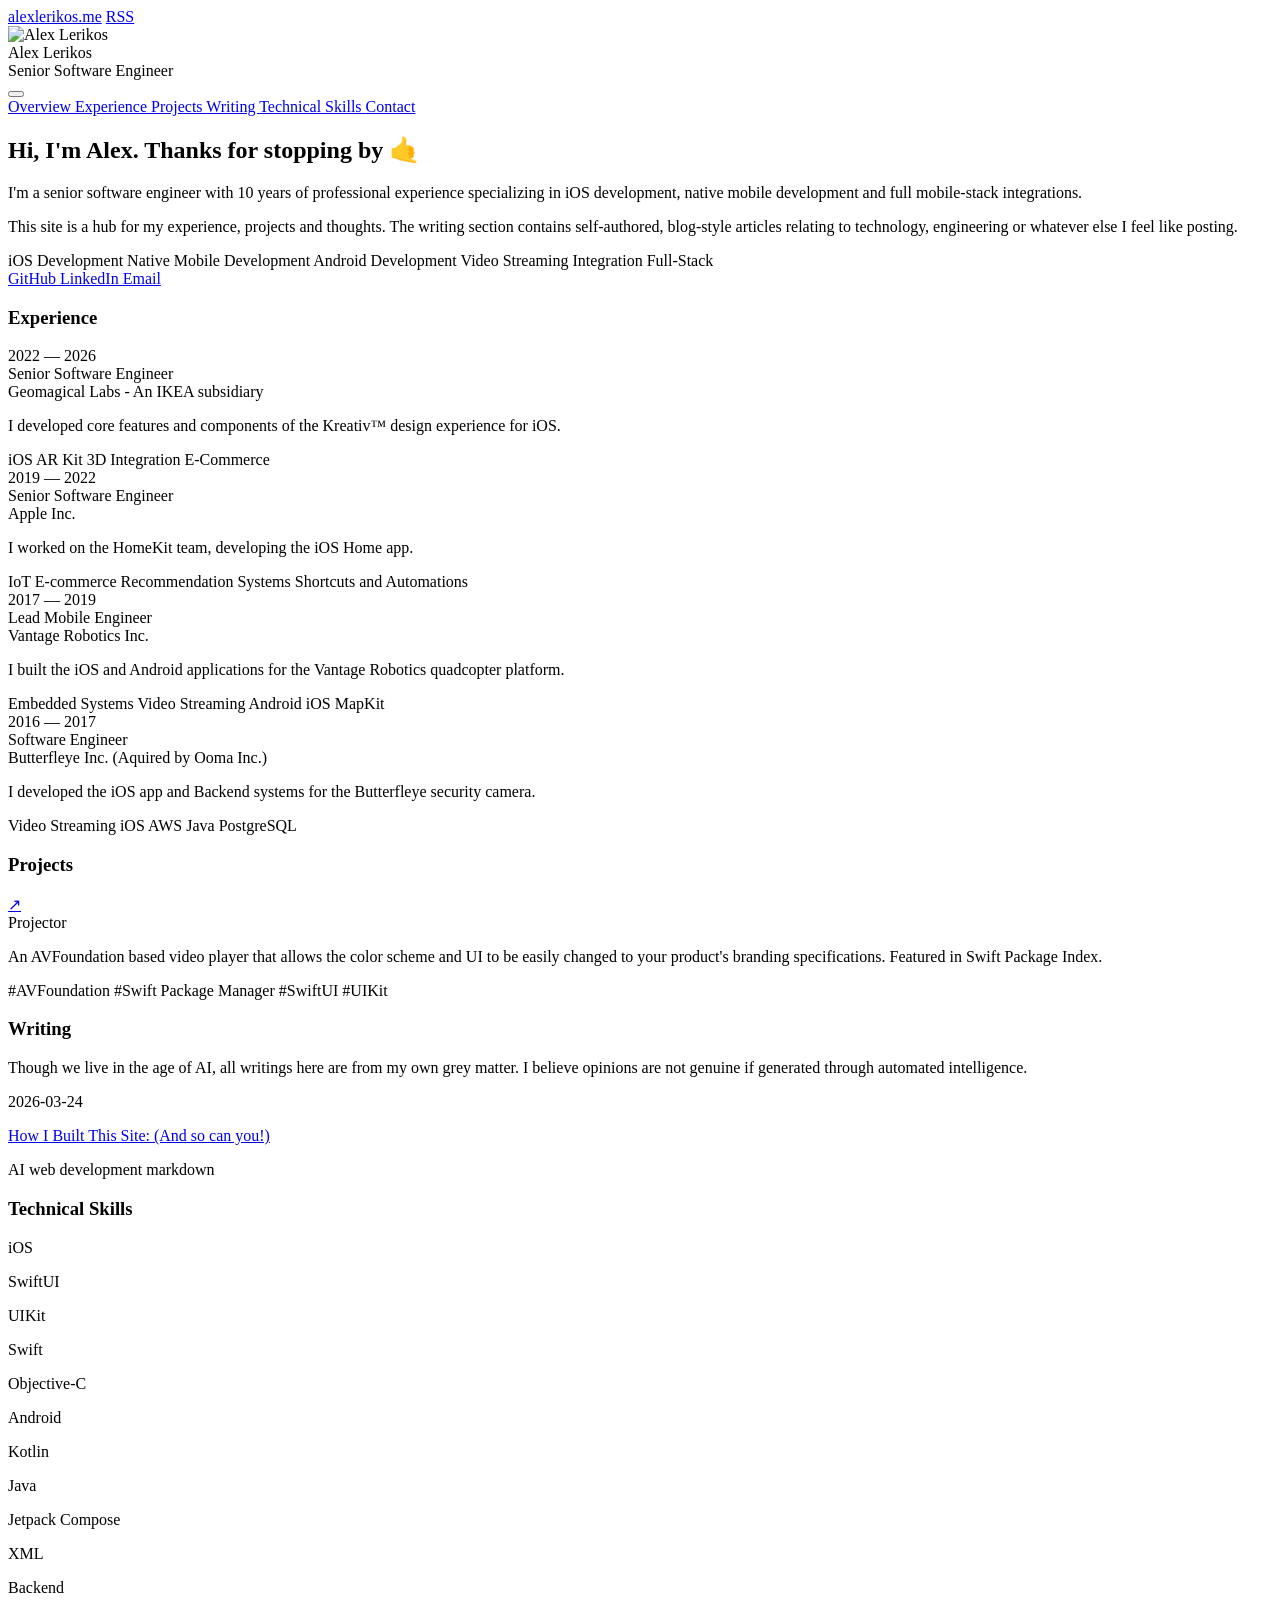
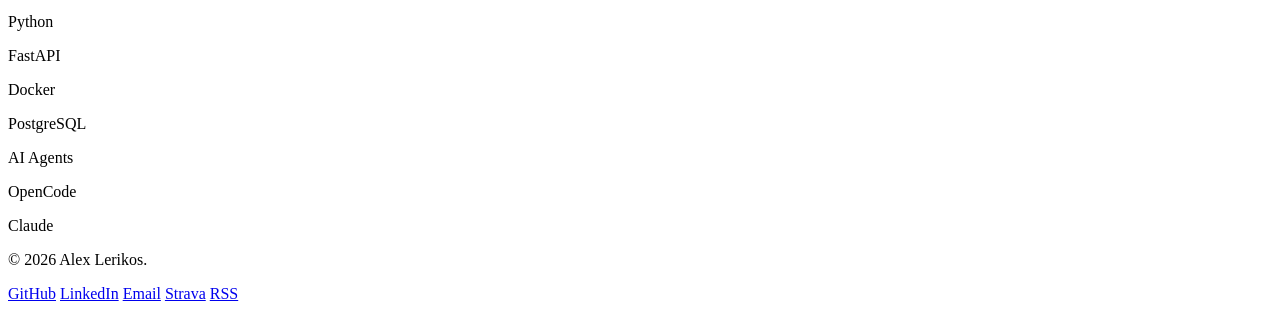
==== commit f86c7501: "updated sites and fixed typos" ====
--- a/public/alexlerikos.me/index.html
+++ b/public/alexlerikos.me/index.html
@@ -282,7 +282,7 @@
                 <div class="post-item">
                 <p><span class="post-date">2026-03-24</span></p>
                 <p><a href="/writing/article-1-How-I-Built-This-Site/"
-                class="post-title">How I Build This Site: (And so can
+                class="post-title">How I Built This Site: (And so can
                 you!)</a></p>
                 <div class="post-tags">
                 <p><span class="tag">AI</span> <span class="tag">web
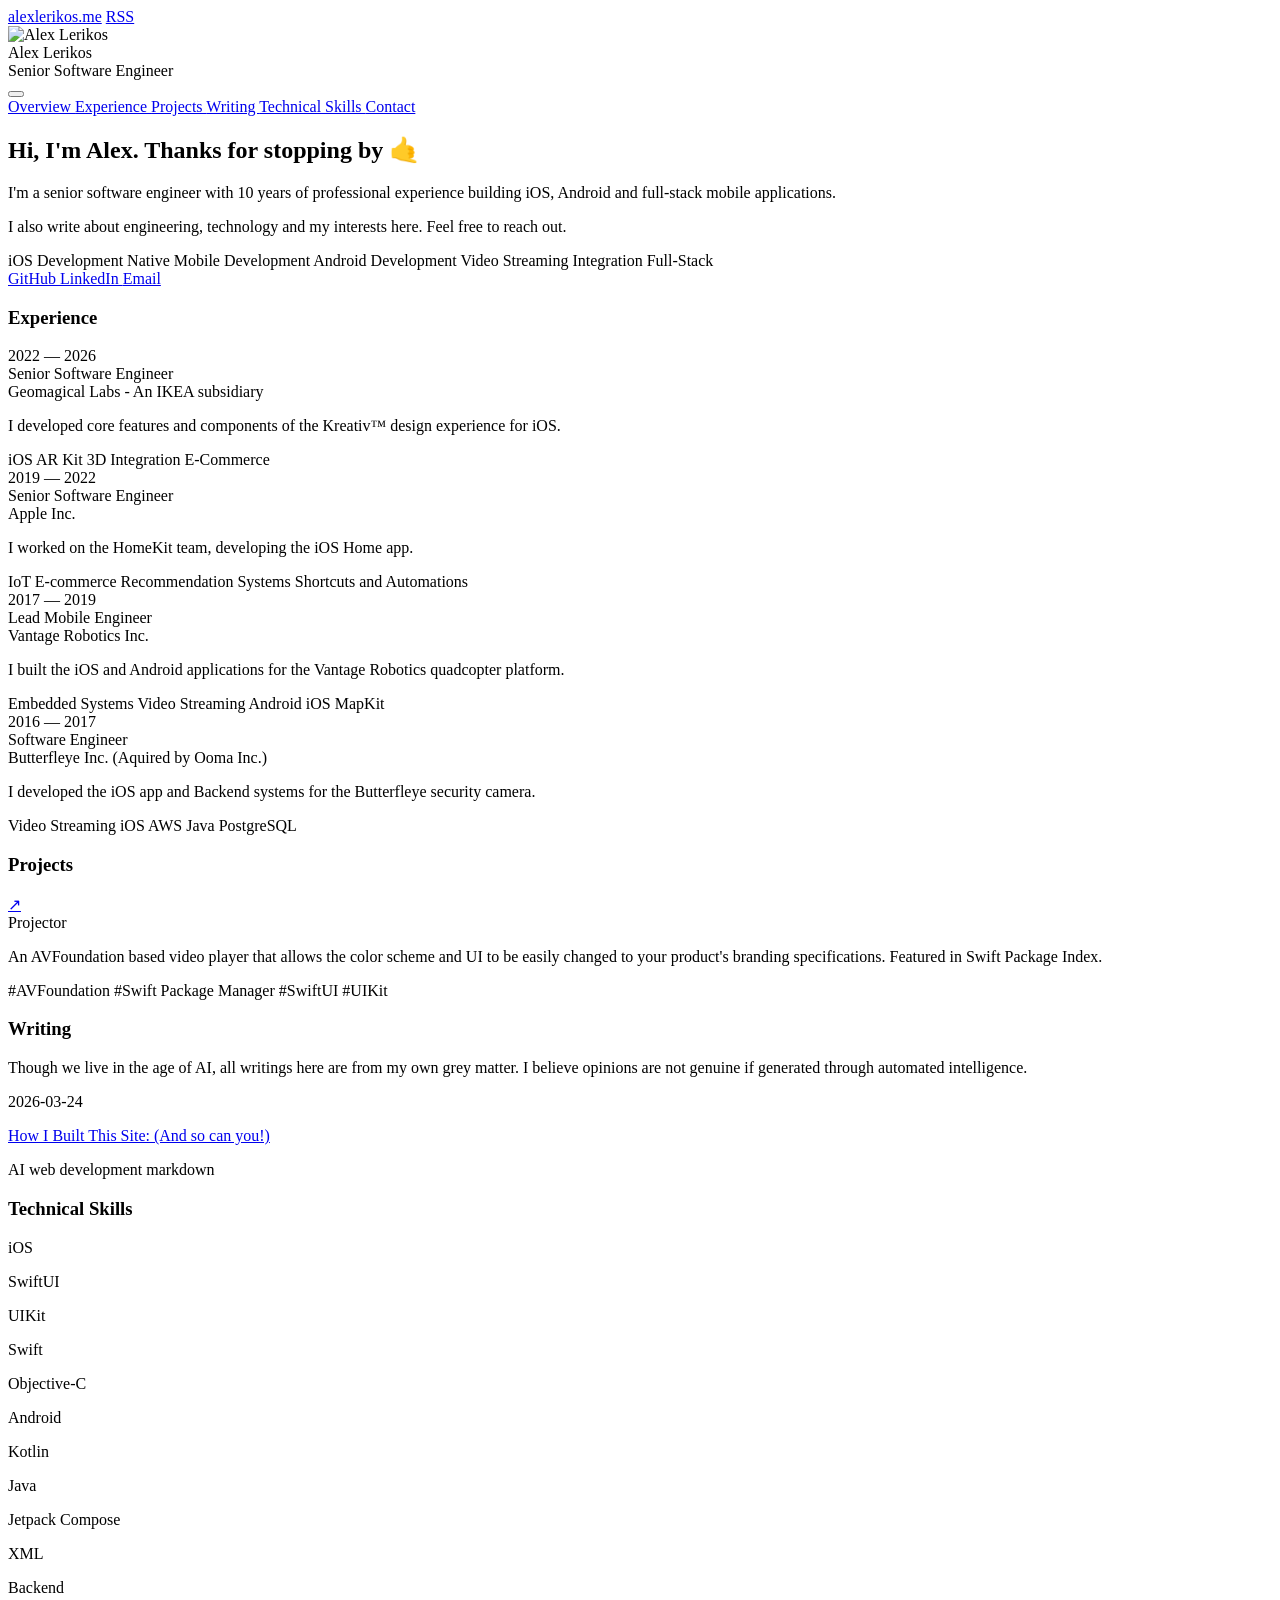
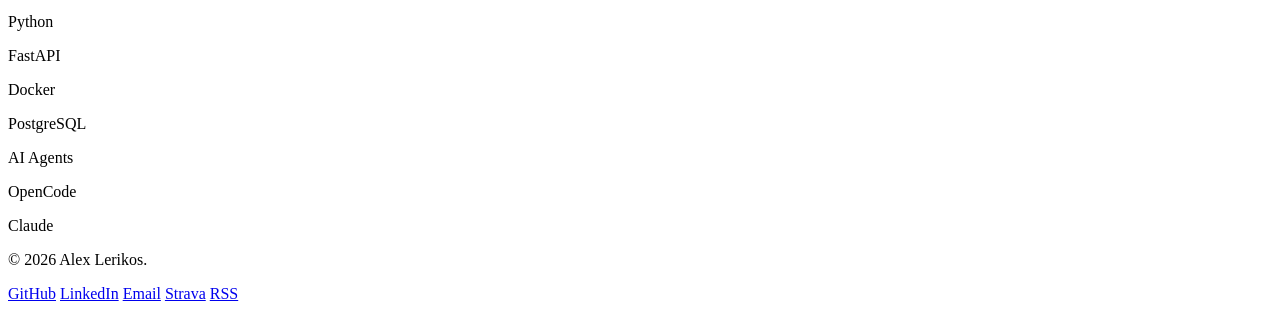
==== commit 122bd325: "updated title context" ====
--- a/public/alexlerikos.me/index.html
+++ b/public/alexlerikos.me/index.html
@@ -110,15 +110,10 @@
                         </h2>
                         <p class="hero-body">
                             I'm a senior software engineer with 10 years of
-                            professional experience specializing in iOS
-                            development, native mobile development and full
-                            mobile-stack integrations.
+                            professional experience building iOS, Android and full-stack mobile applications.
                         </p>
                         <p class="hero-body">
-                            This site is a hub for my experience, projects and
-                            thoughts. The writing section contains self-authored, blog-style
-                            articles relating to technology, engineering or
-                            whatever else I feel like posting.
+                            I also write about engineering, technology and my interests here. Feel free to reach out.
                         </p>
                         <div class="hero-tags">
                             <span class="hero-tag">iOS Development</span>
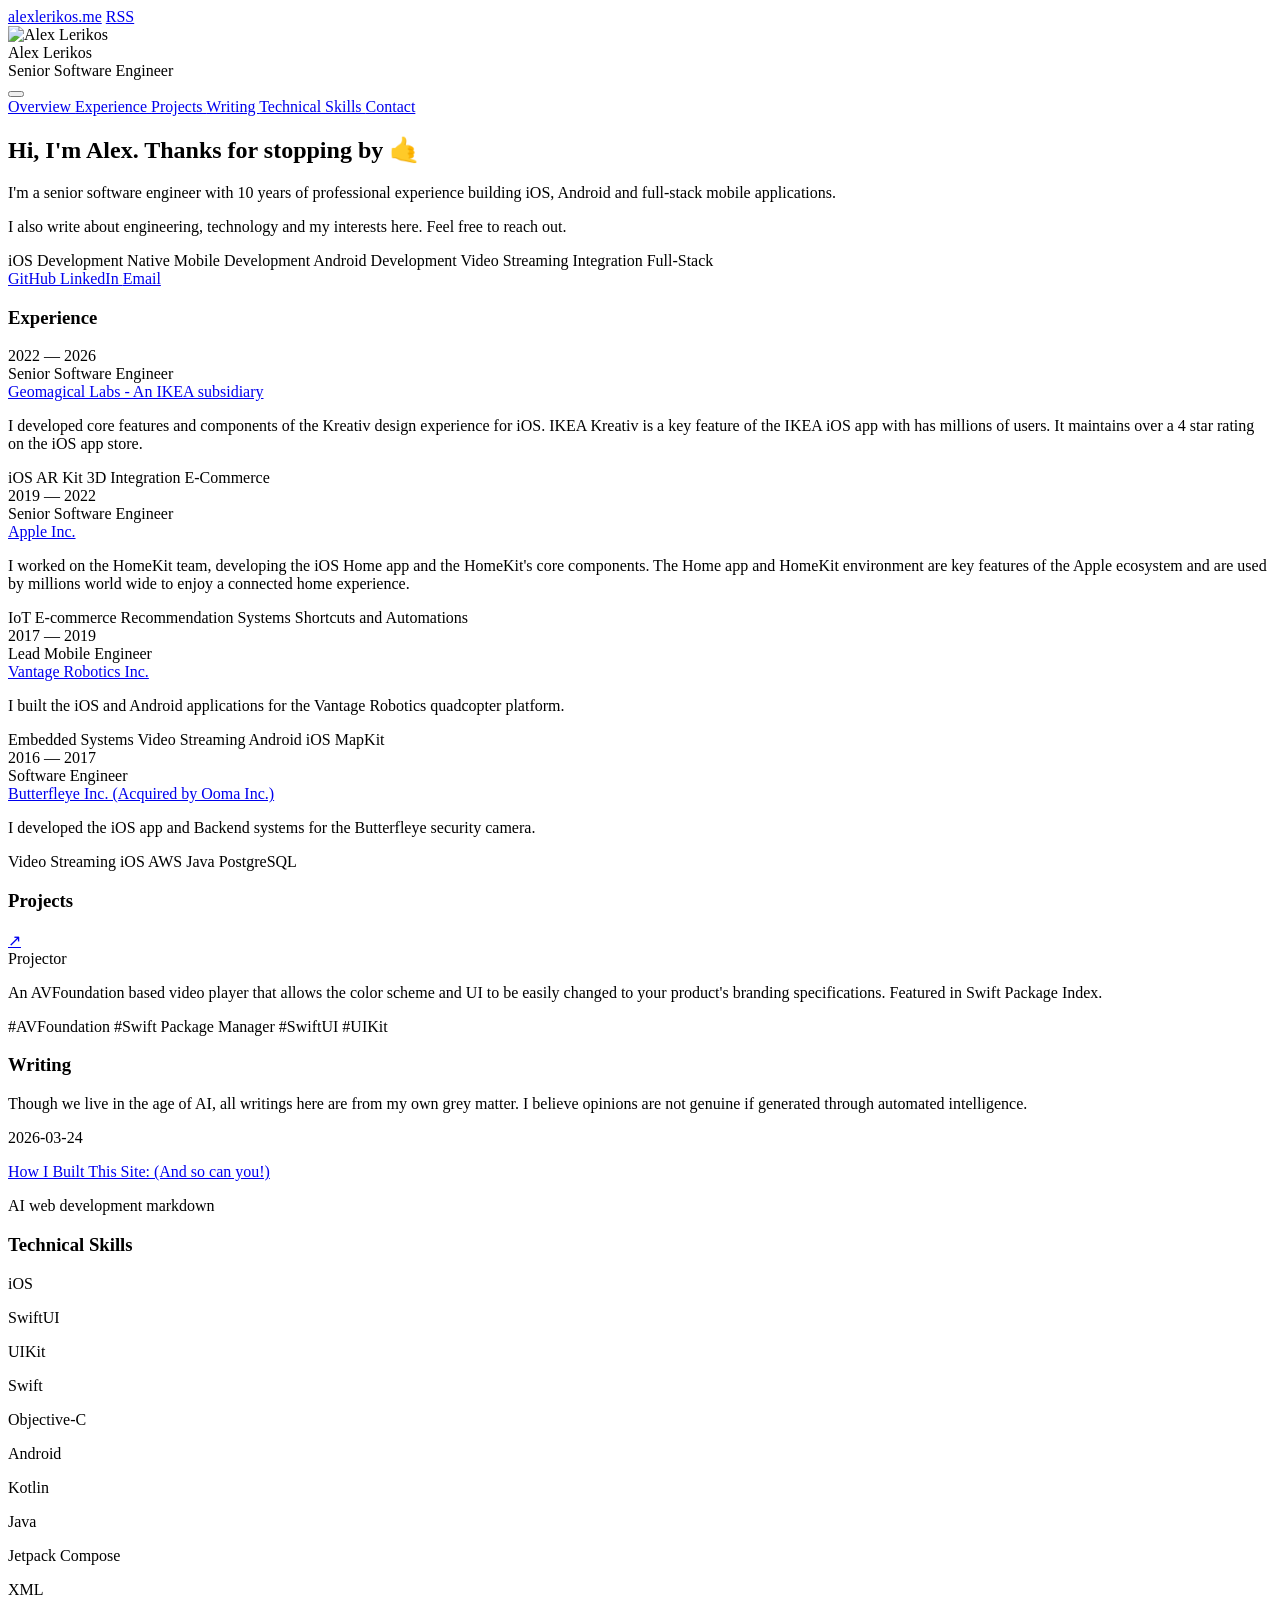
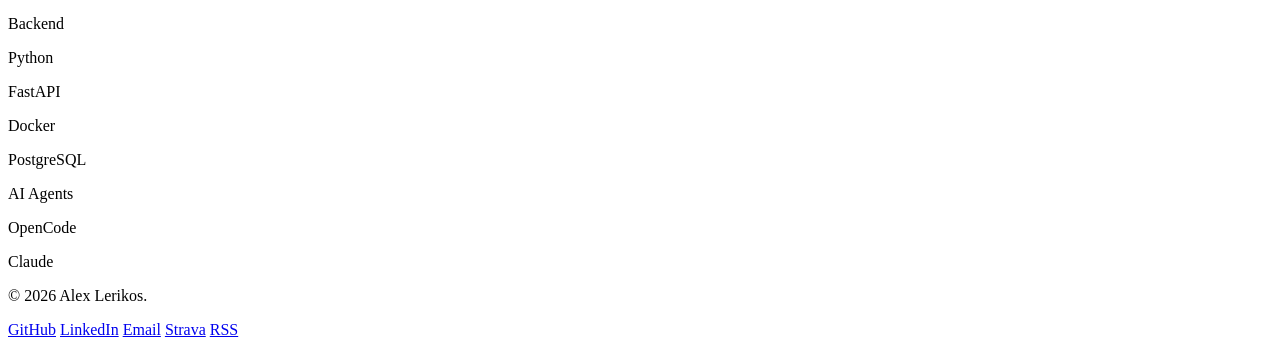
==== commit 03339a33: "updated styling of tags" ====
--- a/public/alexlerikos.me/index.html
+++ b/public/alexlerikos.me/index.html
@@ -161,11 +161,11 @@
                         <div>
                             <div class="exp-role">Senior Software Engineer</div>
                             <div class="exp-company">
-                                Geomagical Labs - An IKEA subsidiary
+                                <a href="https://www.ikea.com/us/en/home-design/">Geomagical Labs - An IKEA subsidiary</a>
                             </div>
                             <p class="exp-desc">
                                 I developed core features and components of the
-                                Kreativ™ design experience for iOS.
+                                Kreativ design experience for iOS. IKEA Kreativ is a key feature of the IKEA iOS app with has millions of users. It maintains over a 4 star rating on the iOS app store.
                             </p>
                             <div class="exp-tags">
                                 <span class="exp-tag">iOS</span>
@@ -179,10 +179,9 @@
                         <div class="exp-date">2019 &mdash; 2022</div>
                         <div>
                             <div class="exp-role">Senior Software Engineer</div>
-                            <div class="exp-company">Apple Inc.</div>
+                            <div class="exp-company"><a href="https://www.apple.com/home-app/">Apple Inc.</a></div>
                             <p class="exp-desc">
-                                I worked on the HomeKit team, developing the iOS
-                                Home app.
+                                I worked on the HomeKit team, developing the iOS Home app and the HomeKit's core components. The Home app and HomeKit environment are key features of the Apple ecosystem and are used by millions world wide to enjoy a connected home experience.
                             </p>
                             <div class="exp-tags">
                                 <span class="exp-tag">IoT</span>
@@ -201,7 +200,7 @@
                         <div class="exp-date">2017 &mdash; 2019</div>
                         <div>
                             <div class="exp-role">Lead Mobile Engineer</div>
-                            <div class="exp-company">Vantage Robotics Inc.</div>
+                            <div class="exp-company"><a href="https://vantagerobotics.com/">Vantage Robotics Inc.</a></div>
                             <p class="exp-desc">
                                 I built the iOS and Android applications for the
                                 Vantage Robotics quadcopter platform.
@@ -220,7 +219,7 @@
                         <div>
                             <div class="exp-role">Software Engineer</div>
                             <div class="exp-company">
-                                Butterfleye Inc. (Aquired by Ooma Inc.)
+                                <a href="https://en.wikipedia.org/wiki/Butterfleye">Butterfleye Inc. (Acquired by Ooma Inc.)</a>
                             </div>
                             <p class="exp-desc">
                                 I developed the iOS app and Backend systems for
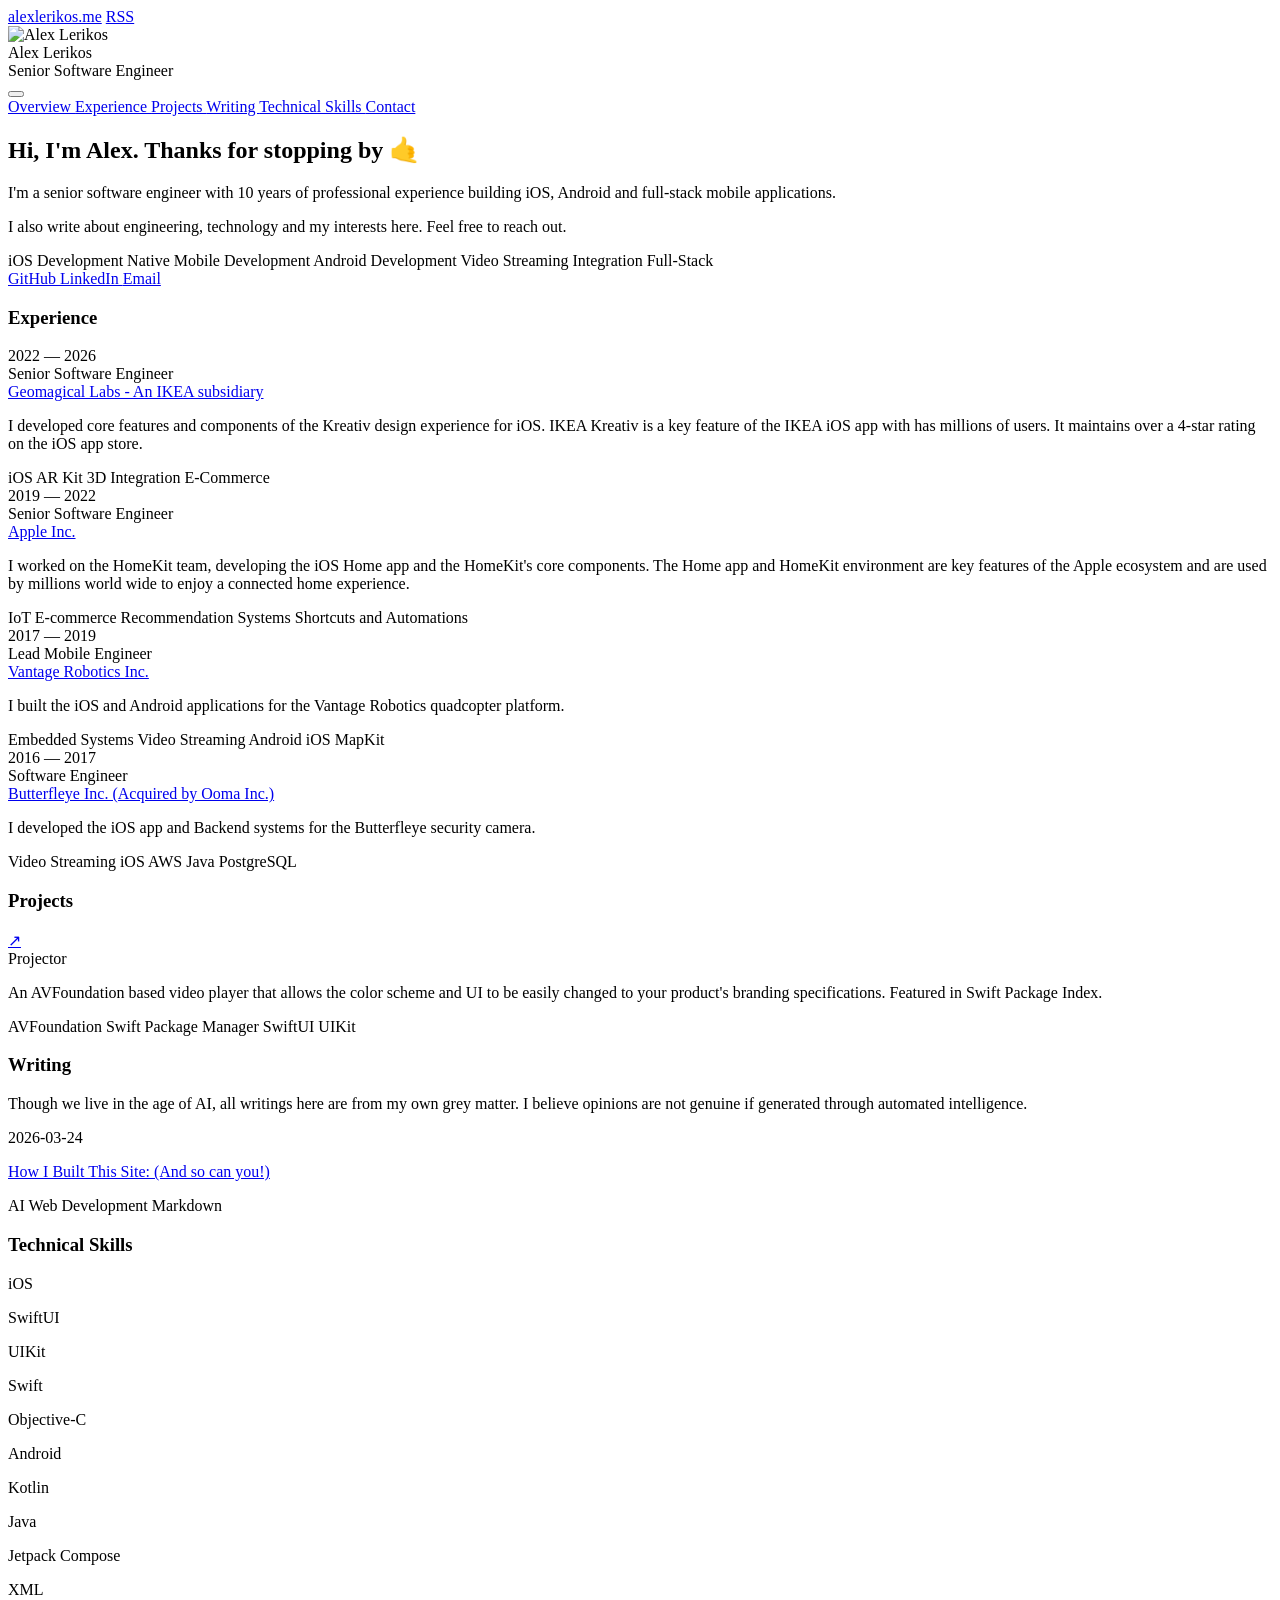
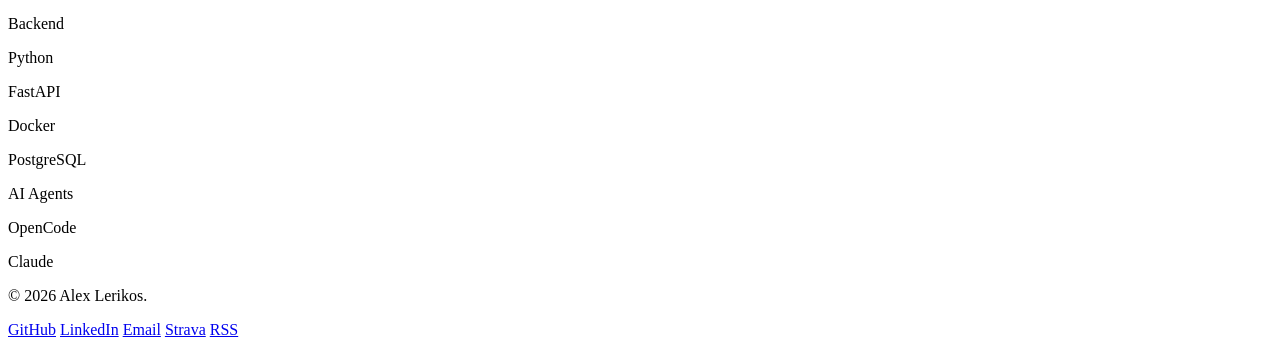
==== commit 3a5546ae: "updated styling of project tags" ====
--- a/public/alexlerikos.me/index.html
+++ b/public/alexlerikos.me/index.html
@@ -165,7 +165,7 @@
                             </div>
                             <p class="exp-desc">
                                 I developed core features and components of the
-                                Kreativ design experience for iOS. IKEA Kreativ is a key feature of the IKEA iOS app with has millions of users. It maintains over a 4 star rating on the iOS app store.
+                                Kreativ design experience for iOS. IKEA Kreativ is a key feature of the IKEA iOS app with has millions of users. It maintains over a 4-star rating on the iOS app store.
                             </p>
                             <div class="exp-tags">
                                 <span class="exp-tag">iOS</span>
@@ -254,10 +254,10 @@
                             Featured in Swift Package Index.
                         </p>
                         <div class="project-card-tags">
-                            <span>#AVFoundation</span>
-                            <span>#Swift Package Manager</span>
-                            <span>#SwiftUI</span>
-                            <span>#UIKit</span>
+                            <span>AVFoundation</span>
+                            <span>Swift Package Manager</span>
+                            <span>SwiftUI</span>
+                            <span>UIKit</span>
                         </div>
                     </div>
                 </div>
@@ -279,8 +279,8 @@
                 class="post-title">How I Built This Site: (And so can
                 you!)</a></p>
                 <div class="post-tags">
-                <p><span class="tag">AI</span> <span class="tag">web
-                development</span> <span class="tag">markdown</span></p>
+                <p><span class="tag">AI</span> <span class="tag">Web
+                Development</span> <span class="tag">Markdown</span></p>
                 </div>
                 </div>
                 </div>
